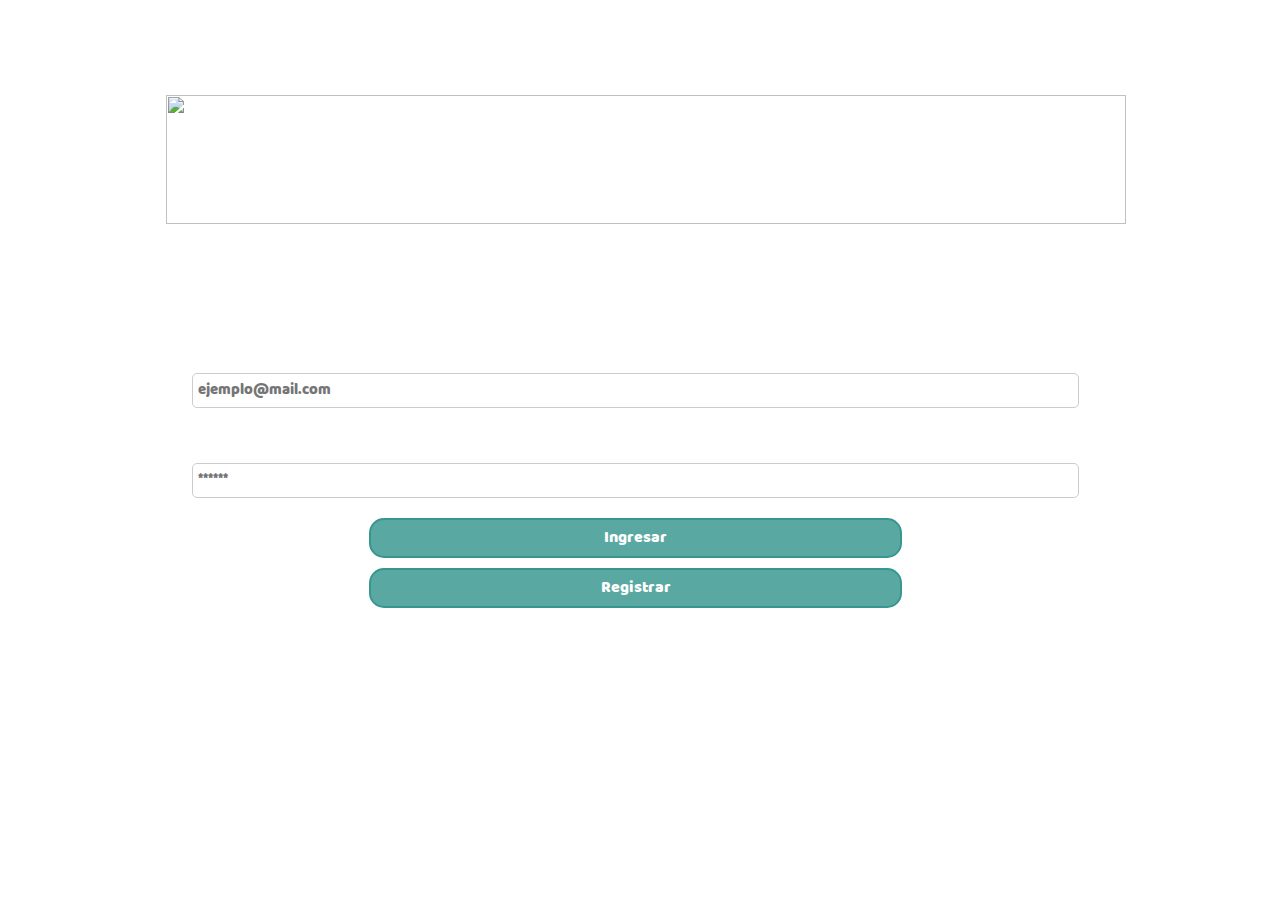
==== index.html @ a33f614e "prueba de inicio" ====
<html>
    <head>
        <meta charset="utf-8">
        <meta name="viewport" content="width=device-width">
        <link rel="stylesheet" type="text/css" href="css/estilo.css">
        <script src="js/funciones.js" ></script>
        <meta http-equiv="Content-Security-Policy: default-src 'self'; script-src 'self'; style-src 'self'; img-src data:; font-src 'self';">
    </head>
    <body>
      <div id="bg-negro" onclick="cerrar()"></div>
        <div id="modal"></div>
        <div class="pantalla-inicio">
            <div class="bg-logo">
                <div class="img-logo">
                    <img src="img/logo.png" id="ilogo">
                </div>
            </div>
             <div class="bg-formu">
               <form onsubmit="return false" class="riz" id="formulario">
                   <div class="div1"></div>
                   <div class="div1" style="color: white">Correo</div>
                   <div class="div1"><input type="text" name="" placeholder="ejemplo@mail.com" id="correo"></div>
                   <div class="div1"></div>

                   <div class="div1" style="color: white;">Contraseña</div>
                   <div class="div1"><input type="password" name="" placeholder="******" id="contra"></div>
                   <div class="div1"></div>
                   <div class="div1"><button onclick="entrar(this.form)" style="color: white;">Ingresar</button></div>
                   <div class="div1"><button onclick="registrar()" style="color: white;">Registrar</button></div>
               </form>

               <form onsubmit="return false" class="rde" id="formreg">
                   <div class="div1"></div>
                   <div class="div1">Solicita tu contraseña,<br>ingresando tu correo</div>
                   <div class="div1">Correo</div>
                   <div class="div1"><input type="text" name="" placeholder="ejemplo@mail.com" id="correo"></div>
                   <div class="div1"></div>
                   <div class="div1"><button onclick="conseguir(this.form)">Mandar</button></div>
               </form>
            </div>
            <div class="bg-dere">
               <div class="div1" style="float: left; align-content: center; text-align: center; font-size: .7em; margin-top: 7%;">Todos los derechos reservados.  <a href="http://www.mi-gas-web.com/index.php" target="_blank" style='text-decoration:none;color:green;'>  MI GAS</a></div>
              <!-- <div class="div1" style="float: left; align-content: center; text-align: center; font-size: .8em;"></div>-->
            </div>             
        </div>
    </body>
</html>
---- css/estilo.css ----
/*
    Colores
    Base        #049444 / 4,148,68
    Blancos     #52b281 / 103,188,140
    Negros      #000000 - #094725 / 9,71,37 
    azules      #1E729A / 30,114,154
    rojos       #DC2C33 / 220,44,51 - #D03006 / 208,48,6
    amarillos   #F49426 / 244,148,38
    
*/

@font-face {
    font-family: Baloo;
    src: url(../fuente/Baloo-Regular.ttf)
}

* {
    margin: 0px;
    padding: 0px;
    font-family: Baloo, cursive;
    color: black;
}


/*============DIV====================*/

.div1,
.div2,
.div3,
.div4,
.div5,
.div6,
.div7,
.div8,
.div9,
.div10,
.div11,
.div12,
.divfooter,
.div20,
.div60,
.div30,
.div32,
.div40,
.div26,
.div75,
.div05,
.div121 {
    float: left;
    margin-right: 1%;
    margin-bottom: 10px;
    box-sizing: border-box;
    display: flex;
    justify-content: center;
}

.div1 {
    width: 99%;
}

.div121 {
    width: 99%;
}

/*cambiar a 8.25%*/

.div2 {
    width: 48.5%;
}

.div3 {
    width: 32%;
}

.div4 {
    width: 24%;
}

.div5 {
    width: 19.8%;
}

.div6 {
    width: 16.5%;
}

.div7 {
    width: 14.14%;
}

.div8 {
    width: 12.37%;
}

.div9 {
    width: 11%;
}

.div10 {
    width: 9.9%;
}

.div11 {
    width: 9%;
}

.div12 {
    width: 8.25%;
}

.div30 {
    width: 28.5%;
}

.div32 {
    width: 32%;
}

.div20 {
    width: 20%;
}

.div26 {
    width: 25.4%;
}

.div40 {
    width: 38.5%;
}

.div60 {
    width: 58%;
}

.div70 {
    width: 68%;
}

.div75{
    width: 36.3%;
}

.div80 {
    width: 78%;
}

.div90 {
    width: 88%;
}

.div05{
    width: 5%;
}


/* .divfooter{ width: 18.8%; } */

h5 {
    color: black;
    font-size: .7em;
    margin: -2%;
}

h4 {
    color: black;
    font-size: 1.2em;
}

/*====================TAMAÑO DE LETRAS EN DIVS================*/
.div2>p {
    font-size: 1.3em;
}

#masgrande > p{
    font-size: 1.65em;
    margin-top: .1%;
}

.div3>p {
    font-size: 1.5em;
}

.div10>p {
    font-size: 1.5em;
}

.div40>p {
    font-size: 1.5em;
}

.div1>p {
    font-size: 1.3em;
}

.div80 > p{
    font-size: 2.5em;
    text-align: center;
    margin-top: 5%;
}


/*===============BUTTONS================*/

button {
    height: 40px;
    width: 60%;
    border: 2px solid rgba(48,146,139,.8);
    border-radius: 15px;
    font-size: 1em;
    color: white;
    outline: none;
    background-color: rgba(48,146,139,.8);
}


/*===============INPUTS=================*/

input[type="text"],
input[type="password"] {
    float: left;
    height: 35px;
    width: 100%;
    font-size: 15px;
    font-weight: 200;
    box-sizing: border-box;
    border-radius: 5px;
    border: 1px solid #ccc;
    background: rgba(255, 255, 255, 1);
    padding: 5px;
    outline: none;
    transition: .5s all;
    color: rgba(0, 0, 0, 1);
}

input[type="date"] {
    float: left;
    height: 32px;
    width: 100%;
    font-size: 13px;
    font-weight: 200;
    box-sizing: border-box;
    border-radius: 5px;
    border: 1px solid #ccc;
    background: rgba(255, 255, 255, 1);
    padding: 5px;
    outline: none;
    transition: .5s all;
    color: rgba(0, 0, 0, 1);
}

select {
    background: rgba(205, 205, 205, .1);
    float: left;
    height: 33px;
    width: 100%;
    font-size: 15px;
    font-weight: 200;
    box-sizing: border-box;
    border-radius: 5px;
    border: none;
    padding: 5px;
    outline: none;
    transition: .5s all;
    color: rgba(0, 0, 0, 1);
}

select,
option {
    color: black;
}

/*no mostrar objeto*/
.nv {
    left: 360px;
    visibility: hidden !important;
    transition: all .5s;
}

.ver {
   left: 0px;
   visibility: visible !important;
   transition: all .5s;
}

.no{
    display: none;
}
.vis{
    display: block;
}


/*mostrar*/

.riz {
    left: 0px;
    visibility: visible !important;
    transition: all 2s;
    display: block;
}


/*Movimiento del registro*/

.rde {
    left: 360px;
    visibility: hidden !important;
    transition: all 2S;
    display: none;
}


/*Movimiento del registro*/


/*=============FOOTER===================*/

.footer {
    background: rgba(123, 123, 123, .3);
    width: 100%;
    height: 10%;
    top: 92%;
    position: fixed;
    float: left;
    border-top: 1px solid rgba(4, 148, 68, .4);
}

.icon-foot {
    /* background-color: black; */
    width: 65%;
    height: 100%;
    position: relative;
    top: 33%;
}

.icon-foot>img {
    width: 50%;
    /*se cambio*/
    max-width: 65%;
    height: 40%;
    margin-top: 10%;
    margin-left: 20%;
    /* se agrego*/
}

.footeru {
    background: blue;
    width: 100%;
    height: 10%;
    position: fixed;
    top: 90%;
    float: left;
}

.foot {
    width: 100%;
    height: 100%;
    position: relative;
    float: left;
}


/*=============HEADER===================*/

.headeresta {
    width: 99.9%;
    height: 10%;
    position: fixed;
    float: left;
    background: transparent;
}

.header {
    width: 99.9%;
    height: 10%;
    position: absolute;
    float: left;
    border-bottom: 2px solid #ccc;
    background: #009046;
}

#logo {
    width: 45%;
    height: 65%;
    position: relative;
    margin-top: 4%;
    margin-left: 10%;
    float: left;
}

#sesion {
    width: 70%;
    /*se cambio*/
    max-width: 75%;
    height: 80%;
    margin-top: 30%;
}

#csesion {
    width: 70% !important;
    height: 70% !important;
    background: transparent;
    border: none;
    outline: none;
    border-radius: 50%;
    text-align: center;
    position: relative;
    left: calc(75% - 10px);
}

#atras {
    width: 70% !important;
    height: 70% !important;
    background: transparent;
    border: none;
    outline: none;
    border-radius: 50%;
    text-align: center;
    position: relative;
}

#back {
    width: 70%;
    /*se cambio*/
    max-width: 75%;
    height: 70%;
    margin-top: 40%;
}


/*============base=====================*/

.pantalla-bg {
    background-color: rgba(229, 222, 216, .7);
    /*background-image: url(../img/back1.png);*/
    background-size: 100% 100%;
    background-repeat: no-repeat;
    width: 100%;
    height: 100%;
    /*Le damos un position relative para que el contenido no se 
    desmaquete cuando salga el teclado*/
    position: relative;
    /*Permitimos el scroll vertical para cuando salga el teclado.*/
    overflow-y: scroll;
}


/* ========== modal =============*/

#bg-negro {
    width: 100%;
    height: 100%;
    float: left;
    position: fixed;
    background: rgba(0, 0, 0, .5);
    z-index: 999999999;
    transition: .1s all;
    opacity: 0;
    visibility: hidden;
}

#modal {
    float: left;
    position: fixed;
    background: #fff;
    z-index: 999999999999;
    border-radius: 2px;
    top: 50%;
    margin-top: -100px;
    box-shadow: 0px 5px 20px 2px rgba(0, 0, 0, .5);
    transition: .2s all;
    opacity: 0;
    visibility: hidden;
    -webkit-transform: scale(.9);
    width: 200px;
    left: 50%;
    overflow: hidden;
}

#modal>h1 {
    text-align: center;
    font-size: 20px;
    font-weight: 400;
    color: #34495e;
    margin-top: 20px;
    margin-bottom: 20px;
}

#modal>p {
    color: #6f7a8c;
    width: 80%;
    float: left;
    margin-left: 10%;
    margin-top: 20px;
    margin-bottom: 40px;
    text-align: center;
}

.chico {
    width: 300px !important;
    margin-left: -150px;
}

.verModal {
    visibility: visible !important;
    opacity: 1 !important;
    -webkit-transform: scale(1) !important;
}

.grande {
    width: 600px !important;
    margin-left: -300px;
}

/*============menu==============*/
#menu {
    float: left;
    position: fixed;
    background: rgba(0,144,70,.8);
    z-index: 999999999999;
    border-radius: 2px;
    top: 10%;
    /*margin-top: -262px;*/
    box-shadow: 0px 5px 20px 2px rgba(0, 0, 0, .5);
    transition: .2s all;
    opacity: 0;
    visibility: hidden;
    -webkit-transform: scale(.9);
    width: 200px;
    left: 52%;
    overflow: hidden;
}

/*#menu>h1 {
    text-align: center;
    font-size: 20px;
    font-weight: 400;
    color: #34495e;
    margin-top: 20px;
    margin-bottom: 20px;
}*/

#menu>p {
    color: black;
    width: 80%;
    float: left;
    margin-left: 10%;
    margin-top: 12px;
    margin-bottom: 2px;
    text-align: center;
}

.chico {
    width: 300px !important;
    margin-left: -150px;
}

.lateral {
    width: 185px !important;
    margin-left: 11px;
}

.verModal {
    visibility: visible !important;
    opacity: 1 !important;
    -webkit-transform: scale(1) !important;
}

.grande {
    width: 600px !important;
    margin-left: -300px;
}


/* ===========index.php=========*/

.pantalla-inicio {
    background-image: url('../img/fondo.jpg');
    /* background-image: url('http//:direccion'); */
    background-size: cover;
    background-repeat: no-repeat;
    background-position: center center;
    width: 100%;
    height: 100%;
    /*Le damos un position relative para que el contenido no se 
    desmaquete cuando salga el teclado*/
    position: relative;
    /*Permitimos el scroll vertical para cuando salga el teclado.*/
    overflow-y: scroll;
}

.bg-logo {
    width: 100%;
    height: 35%;
    position: absolute;
    float: left;
}

.img-logo {
    /* background-color: blue; */
    width: 75%;
    height: 55%;
    max-height: 41%;
    position: relative;
    top: 30%;
    left: 13%;
}

#ilogo {
    width: 100%;
    height: auto;
    max-height: 160%;
}

.bg-formu {
    width: 100%;
    height: 45%;
    position: absolute;
    float: left;
    top: 35%;
}

#formulario {
    width: 70%;
    height: 70%;
    position: absolute;
    margin-left: 15%;
    float: left;
    margin-top: 1%;
}

#formreg {
    width: 70%;
    height: 70%;
    position: absolute;
    margin-left: 15%;
    float: left;
    margin-top: 1%;
}
.bg-dere{
    /* background: black; */
    width: 100%;
    height: 10%;
    position: fixed;
    top: 90%;
    float: left;
}


/* ============semaforo.html=======*/

.banner2-bg {
    /* background-color: red; */
    width: 100%;
    height: 30%;
    position: absolute;
    /* top: .5%; */
    float: left;
    top: 10%;
}

.img-ban {
    width: 99%;
    height: 95%;
    position: relative;
    float: left;
    margin-left: .5%;
    margin-top: 2%;
    border-radius: 10px;

}

.estado {    
    width: 100%;
    height: 25%;
    top: 40%;
    position: absolute;
    float: left;    
}

.estado1{
    background-color: #009046;
    width: 100%;
    height: 50%;
    position: relative;
    float: left;
    border-bottom: 1px solid rgba(0, 144, 70, .6);
}
.estado2{
    width: 100%;
    height: 50%;
    position: relative;
    float: left;
}

#estado{
    height: 50px;
    font-size: 1.6em;
}
#cambio{
    height: 50px;
    font-size: 1.6em;
}

.boton-bg {
    /* background-color: yellow; */
    width: 100%;
    height: 30%;
    top: 70%;
    position: absolute;
    float: left;
}

.img-bg {
    width: 65%;
    height: 100%;
    margin-left: 18%;
    /* background-color: rgba(153,153,153,.3); */
    position: relative;
}

.img-bg>img {
    width: 67%;
    height: 85%;
    max-width: 70%;
    max-height: 90%;
    background: transparent;
    margin-left: 16%;
}


/*============corte.html=============*/

.liston {
    background: #009046;
    width: 100%;
    height: 7%;
    position: absolute;
    top: 10%;
}

.menu-bg {
    /*background: red;*/
    width: 100%;
    height: 70%;
    position: absolute;
    top: 17%;
}

.divestacion {
    /* background: blue; */
    width: 100%;
    height: 20%;
    margin-top: 2%;
    position: relative;
    float: left;
    border-bottom: 4px solid rgba(0,144,70,.6);
}

#proxsta{
    background: red;
}

#iconesta{
    width: 99%;
    height: 90%;
    position: relative;
    margin-top: 4%
}

.divrenglon {
    /*background: blue;*/
    width: 99%;
    height: 5%;
    margin-left: 1%;
    margin-top: 2%;
    position: relative;
    float: left;
}

.img-icon {
    width: 99%;
    height: 85%;
    margin-left: 0%;
    margin-top: 2%;
    position: relative;
    float: left;
    border-radius: 19px;
}

/*============estacion.html=============*/
.imagensta{
    width: 100%;
    height:50%;
    position:absolute;
    float: left;
}
.datosta{
    width: 100%;
    height: 43%;
    position: absolute;
    float: left;
    overflow-y: scroll;
    overflow-x: hidden;
    top: 57%;
}
.menusta{
    width: 100%;
    height: 7%;
    position: absolute;
    background: rgba(48,146,139,.3);
    float: left;
    box-sizing: border-box;
    display: flex;
    justify-content: center;
    top: 50%;
}

.imgm{
    width: 30%;
    height: 100%;
    position: relative;
    margin-top: 2%;
}
.imgms{
    width: 30%;
    height: 90%;
    position: relative;
    margin-top: 7%;
}

.datosfin{
    width: 100%;
    height: 100%;
    float: left;
    position: absolute;
    overflow-y: scroll;
    overflow-x: none;
}

#iconbuscar{
    width: 95%;
    height: 100%;
}

#btnfecha{
    border: 2px solid transparent;
    background: transparent;
    margin-top: -10%;
}

#bote {
    width: 32px;
    height: 32px;
    position: relative;
    float: left;
}

/*=============================inicio.html===================*/
.seccion-bg {
    /*background: red;*/
    width: 100%;
    height: 70%;
    position: absolute;
    top: 10%;
}

.divseccion {
    /* background: blue; */
    width: 100%;
    height: 25%;
    margin-top: 2%;
    position: relative;
    float: left;
    border-bottom: 4px solid rgba(0,144,70,.6);
}

#iconsecc{
    width: 90%;
    height: 80%;
    position: relative;
    margin-top: 4%
}
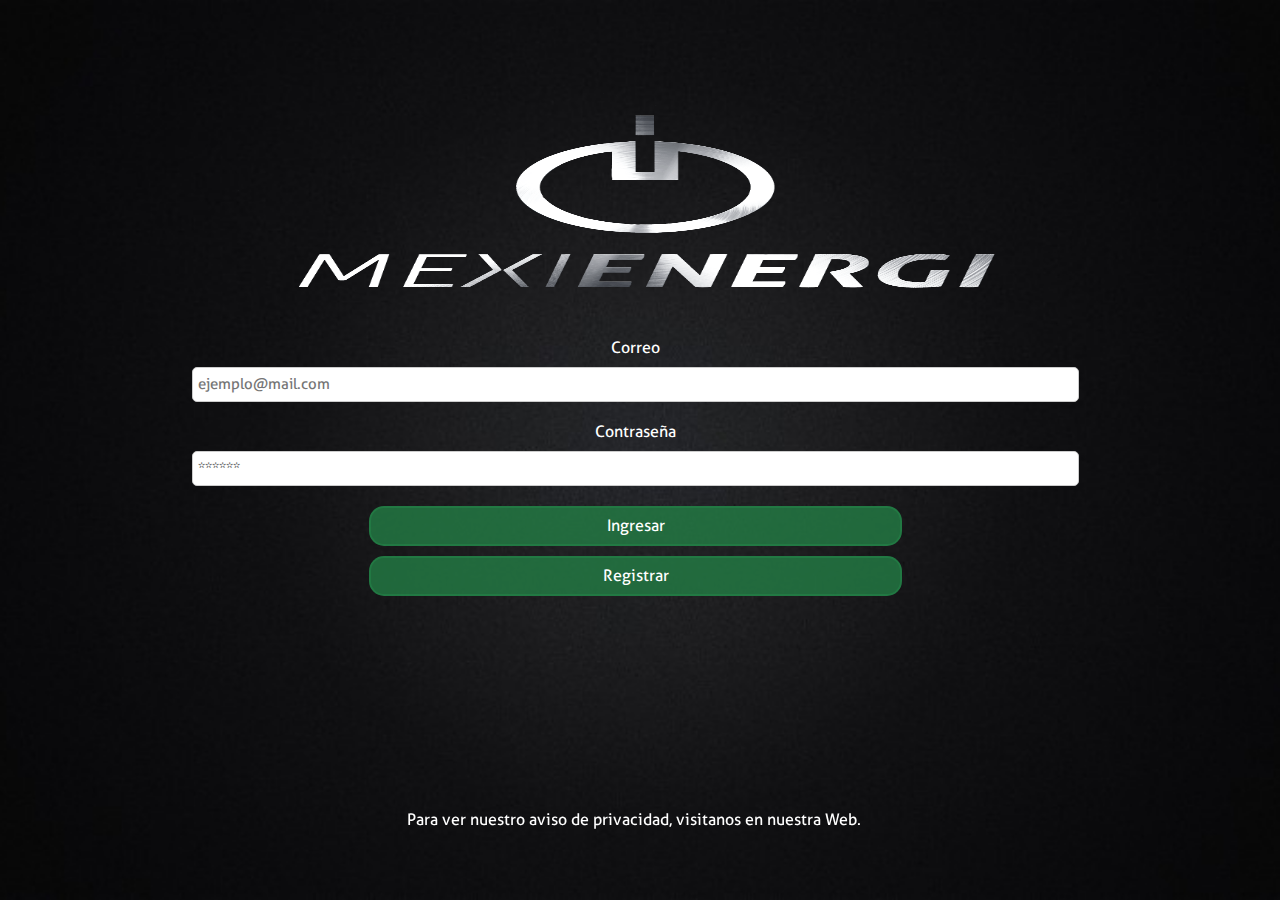
==== commit 74eea128: "nueva version completa" ====
--- a/index.html
+++ b/index.html
@@ -39,8 +39,7 @@
                </form>
             </div>
             <div class="bg-dere">
-               <div class="div1" style="float: left; align-content: center; text-align: center; font-size: .7em; margin-top: 7%;">Todos los derechos reservados.  <a href="http://www.mi-gas-web.com/index.php" target="_blank" style='text-decoration:none;color:green;'>  MI GAS</a></div>
-              <!-- <div class="div1" style="float: left; align-content: center; text-align: center; font-size: .8em;"></div>-->
+               <div class="div1" style="text-align: center; align-items: center; color: white;">Para ver nuestro aviso de privacidad, visitanos en nuestra Web.</div>
             </div>             
         </div>
     </body>
--- a/css/estilo.css
+++ b/css/estilo.css
@@ -1,23 +1,24 @@
 /*
     Colores
-    Base        #049444 / 4,148,68
-    Blancos     #52b281 / 103,188,140
-    Negros      #000000 - #094725 / 9,71,37 
-    azules      #1E729A / 30,114,154
-    rojos       #DC2C33 / 220,44,51 - #D03006 / 208,48,6
-    amarillos   #F49426 / 244,148,38
+    Base        #0D632D #FC3C04 / 4,148,68
+    Blancos     #FBFBFB #97AFB4/ 103,188,140
+    Negros      #000000 / 9,71,37 
+    azules      #2E7BA5 #6BC9C3 / 30,114,154
+    rojos       #AF0800 / 220,44,51 - #FFA63C / 208,48,6
+    amarillos   #FE8709 / 244,148,38
+    verdes      #237D45 /
     
 */
 
 @font-face {
-    font-family: Baloo;
-    src: url(../fuente/Baloo-Regular.ttf)
+    font-family: Aller;
+    src: url(../fuente/aller.regular.ttf)
 }
 
 * {
     margin: 0px;
     padding: 0px;
-    font-family: Baloo, cursive;
+    font-family: Aller, cursive;
     color: black;
 }
 
@@ -204,12 +205,12 @@
 button {
     height: 40px;
     width: 60%;
-    border: 2px solid rgba(48,146,139,.8);
+    border: 2px solid rgba(35,125,69,.8);
     border-radius: 15px;
     font-size: 1em;
     color: white;
     outline: none;
-    background-color: rgba(48,146,139,.8);
+    background-color: rgba(35,125,69,.8);
 }
 
 
@@ -364,7 +365,7 @@
 
 .headeresta {
     width: 99.9%;
-    height: 10%;
+    height: 12%;
     position: fixed;
     float: left;
     background: transparent;
@@ -372,16 +373,16 @@
 
 .header {
     width: 99.9%;
-    height: 10%;
+    height: 12%;
     position: absolute;
     float: left;
     border-bottom: 2px solid #ccc;
-    background: #009046;
+    background: #237D45;
 }
 
 #logo {
-    width: 45%;
-    height: 65%;
+    width: 40%;
+    height: 75%;
     position: relative;
     margin-top: 4%;
     margin-left: 10%;
@@ -575,11 +576,13 @@
 /* ===========index.php=========*/
 
 .pantalla-inicio {
-    background-image: url('../img/fondo.jpg');
     /* background-image: url('http//:direccion'); */
+
+    background-image: url('../img/fondo1.jpg');    
     background-size: cover;
     background-repeat: no-repeat;
     background-position: center center;
+    /* background: black; */
     width: 100%;
     height: 100%;
     /*Le damos un position relative para que el contenido no se 
@@ -591,7 +594,7 @@
 
 .bg-logo {
     width: 100%;
-    height: 35%;
+    height: 40%;
     position: absolute;
     float: left;
 }
@@ -602,7 +605,7 @@
     height: 55%;
     max-height: 41%;
     position: relative;
-    top: 30%;
+    top: 25%;
     left: 13%;
 }
 
@@ -656,7 +659,7 @@
     position: absolute;
     /* top: .5%; */
     float: left;
-    top: 10%;
+    top: 12%;
 }
 
 .img-ban {
@@ -673,22 +676,22 @@
 .estado {    
     width: 100%;
     height: 25%;
-    top: 40%;
+    top: 42%;
     position: absolute;
     float: left;    
 }
 
 .estado1{
-    background-color: #009046;
-    width: 100%;
-    height: 50%;
+    background-color: rgba(35,125,69,.8);
+    width: 100%;
+    height: 55%;
     position: relative;
     float: left;
     border-bottom: 1px solid rgba(0, 144, 70, .6);
 }
 .estado2{
     width: 100%;
-    height: 50%;
+    height: 45%;
     position: relative;
     float: left;
 }
@@ -705,8 +708,8 @@
 .boton-bg {
     /* background-color: yellow; */
     width: 100%;
-    height: 30%;
-    top: 70%;
+    height: 28%;
+    top: 72%;
     position: absolute;
     float: left;
 }
@@ -732,19 +735,19 @@
 /*============corte.html=============*/
 
 .liston {
-    background: #009046;
+    background:rgba(151,175,180,.6);
     width: 100%;
     height: 7%;
     position: absolute;
-    top: 10%;
+    top: 12%;
 }
 
 .menu-bg {
     /*background: red;*/
     width: 100%;
-    height: 70%;
-    position: absolute;
-    top: 17%;
+    height: 68%;
+    position: absolute;
+    top: 19%;
 }
 
 .divestacion {
@@ -754,7 +757,7 @@
     margin-top: 2%;
     position: relative;
     float: left;
-    border-bottom: 4px solid rgba(0,144,70,.6);
+    border-bottom: 4px solid rgba(0,0,0,.6);
 }
 
 #proxsta{
@@ -862,7 +865,7 @@
     width: 100%;
     height: 70%;
     position: absolute;
-    top: 10%;
+    top: 12%;
 }
 
 .divseccion {
@@ -872,7 +875,7 @@
     margin-top: 2%;
     position: relative;
     float: left;
-    border-bottom: 4px solid rgba(0,144,70,.6);
+    border-bottom: 4px solid rgba(0,0,0,.6);
 }
 
 #iconsecc{
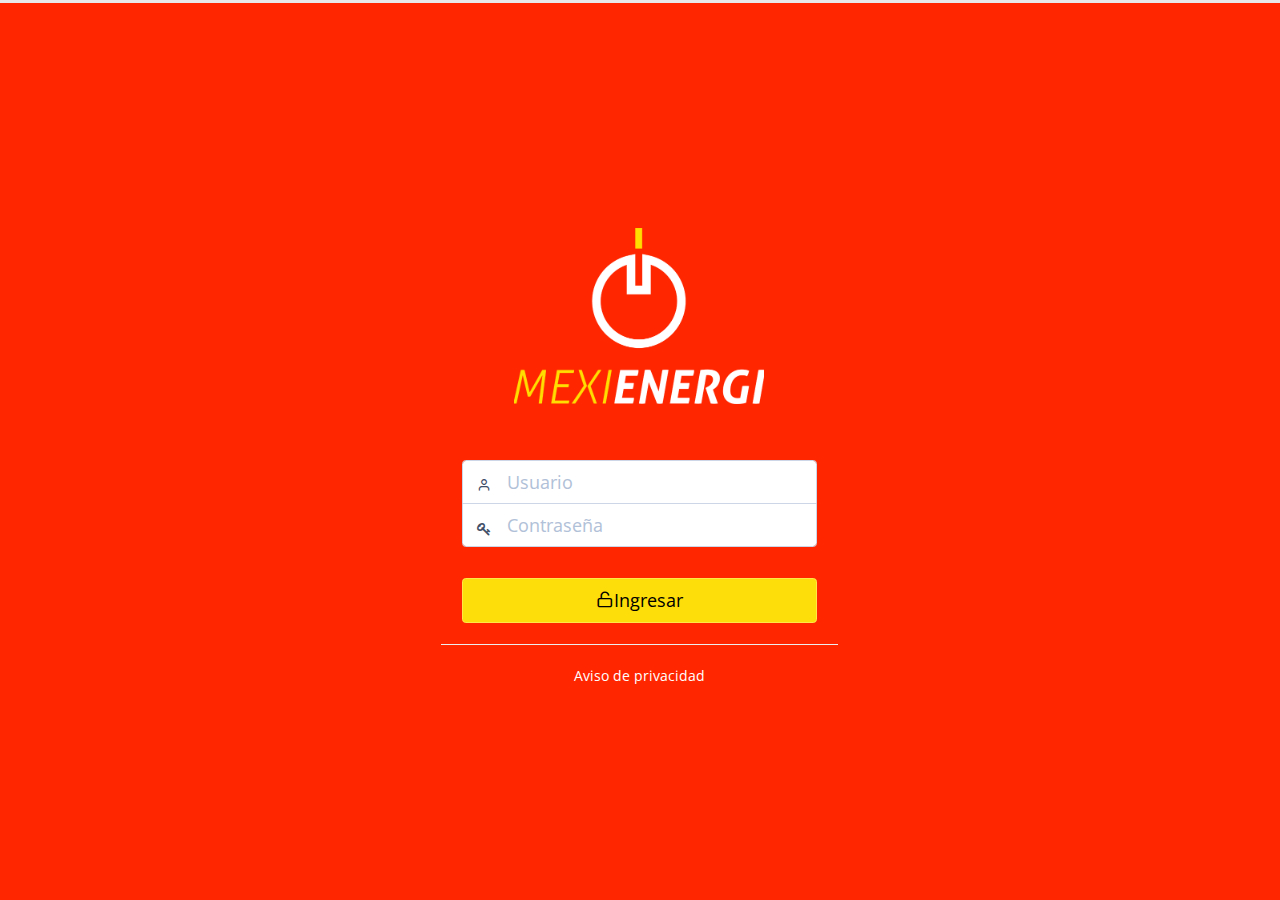
==== commit 72b16fda: "front 3" ====
--- a/index.html
+++ b/index.html
@@ -1,46 +1,104 @@
-<html>
-    <head>
-        <meta charset="utf-8">
-        <meta name="viewport" content="width=device-width">
-        <link rel="stylesheet" type="text/css" href="css/estilo.css">
-        <script src="js/funciones.js" ></script>
-        <meta http-equiv="Content-Security-Policy: default-src 'self'; script-src 'self'; style-src 'self'; img-src data:; font-src 'self';">
-    </head>
-    <body>
-      <div id="bg-negro" onclick="cerrar()"></div>
-        <div id="modal"></div>
-        <div class="pantalla-inicio">
-            <div class="bg-logo">
-                <div class="img-logo">
-                    <img src="img/logo.png" id="ilogo">
+<!DOCTYPE html>
+<html lang="en" data-textdirection="ltr" class="loading">
+<head>
+    
+    <meta http-equiv="X-UA-Compatible" content="IE=edge">
+    <meta name="viewport" content="width=device-width, initial-scale=1.0, user-scalable=0, minimal-ui">
+    <meta name="description" content="Description">
+
+    <script src="js/funciones.js" ></script><!-- ANEXADO POR JOSUE -->
+
+    <title>Inicio Sesión</title>
+    <link rel="apple-touch-icon" href="app-assets/images/ico/apple-icon-120.png">
+    <link href="https://fonts.googleapis.com/css?family=Montserrat:300,300i,400,400i,500,500i%7COpen+Sans:300,300i,400,400i,600,600i,700,700i" rel="stylesheet">
+    <!-- BEGIN VENDOR CSS-->
+    <link rel="stylesheet" type="text/css" href="app-assets/css/bootstrap.css">
+    <link rel="stylesheet" type="text/css" href="app-assets/fonts/feather/style.min.css">
+    <link rel="stylesheet" type="text/css" href="app-assets/fonts/font-awesome/css/font-awesome.min.css">
+    <link rel="stylesheet" type="text/css" href="app-assets/fonts/flag-icon-css/css/flag-icon.min.css">
+    <link rel="stylesheet" type="text/css" href="app-assets/vendors/css/extensions/pace.css">
+    <link rel="stylesheet" type="text/css" href="app-assets/vendors/css/forms/icheck/icheck.css">
+    <link rel="stylesheet" type="text/css" href="app-assets/vendors/css/forms/icheck/custom.css">
+    <!-- END VENDOR CSS-->
+    <!-- BEGIN STACK CSS-->
+    <link rel="stylesheet" type="text/css" href="app-assets/css/bootstrap-extended.css">
+    <link rel="stylesheet" type="text/css" href="app-assets/css/app.css">
+    <link rel="stylesheet" type="text/css" href="app-assets/css/colors.css">
+    <!-- END STACK CSS-->
+    <!-- BEGIN Page Level CSS-->
+    <link rel="stylesheet" type="text/css" href="app-assets/css/core/menu/menu-types/vertical-menu.css">
+    <link rel="stylesheet" type="text/css" href="app-assets/css/core/menu/menu-types/vertical-overlay-menu.css">
+    <link rel="stylesheet" type="text/css" href="app-assets/css/pages/login-register.css">
+    <!-- END Page Level CSS-->
+    <!-- BEGIN Custom CSS-->
+    <link rel="stylesheet" type="text/css" href="assets/css/style.css">
+    <!-- END Custom CSS-->
+    <style type="text/css">
+        body {
+            background-color: #ff2600 !important;
+        }
+    </style>
+</head>
+<body bgcolor="#000" data-open="click" data-menu="vertical-menu" data-col="1-column" class="vertical-layout vertical-menu 1-column menu-expanded blank-page blank-page">
+    <!-- ////////////////////////////////////////////////////////////////////////////-->
+    <div class="app-content content container-fluid" style="background-color: #ff2600 !important; ">
+      <div class="content-wrapper">
+        <div class="content-header row"></div>
+        <div class="content-body">
+            <section class="flexbox-container">
+            <div class="col-md-4 offset-md-4 col-xs-10 offset-xs-1" style="background-color: #ff2600 !important; ">
+                <div class="card border-grey border-lighten-3 m-0">
+                    <div class="card-header no-border"  style="background-color: #ff2600 !important; ">
+                        <div class="card-title text-xs-center">
+                            <div class="p-1"><img src="app-assets/images/App-Gas.png" style="width: 250px" alt="branding logo"></div>
+                        </div>
+                    </div>
+                    <div class="card-body collapse in"  style="background-color: #ff2600 !important; ">
+                        <div class="card-block">
+                            <form class="form-horizontal form-simple" id="formulario" action="index.html" novalidate>
+                                <fieldset class="form-group position-relative has-icon-left mb-0">
+                                    <input type="text" class="form-control form-control-lg input-lg" id="username" placeholder="Usuario" required>
+                                    <div class="form-control-position">
+                                        <i class="ft-user"></i>
+                                    </div>
+                                </fieldset>
+                                <fieldset class="form-group position-relative has-icon-left">
+                                    <input type="password" class="form-control form-control-lg input-lg" id="userpassword" placeholder="Contraseña" required>
+                                    <div class="form-control-position">
+                                        <i class="fa fa-key"></i>
+                                    </div>
+                                </fieldset>
+                                <a  onclick="entrar(this.form)" class="btn btn-primary btn-lg btn-block" style="background-color: #fddd0a !important; border-color: #ffe748 !important; color: #000"><i class="ft-unlock"></i>Ingresar</a>
+                                <!-- <button type="submit" class="btn btn-primary btn-lg btn-block" style="background-color: #fddd0a !important; border-color: #ffe748 !important; color: #000"><i class="ft-unlock"></i>Ingresar</button> -->
+                            </form>
+                        </div>
+                    </div>
+                    <div class="card-footer"  style="background-color: #ff2600 !important; ">
+                        <div class="">
+                            <p class="text-xs-center m-0"><a href="recover-password.html" style="color: #FFF" class="card-link">Aviso de privacidad</a></p>
+                        </div>
+                    </div>
                 </div>
             </div>
-             <div class="bg-formu">
-               <form onsubmit="return false" class="riz" id="formulario">
-                   <div class="div1"></div>
-                   <div class="div1" style="color: white">Correo</div>
-                   <div class="div1"><input type="text" name="" placeholder="ejemplo@mail.com" id="correo"></div>
-                   <div class="div1"></div>
+        </section>
+    </div>
+</div>
+</div>
+<!-- ////////////////////////////////////////////////////////////////////////////-->
 
-                   <div class="div1" style="color: white;">Contraseña</div>
-                   <div class="div1"><input type="password" name="" placeholder="******" id="contra"></div>
-                   <div class="div1"></div>
-                   <div class="div1"><button onclick="entrar(this.form)" style="color: white;">Ingresar</button></div>
-                   <div class="div1"><button onclick="registrar()" style="color: white;">Registrar</button></div>
-               </form>
-
-               <form onsubmit="return false" class="rde" id="formreg">
-                   <div class="div1"></div>
-                   <div class="div1">Solicita tu contraseña,<br>ingresando tu correo</div>
-                   <div class="div1">Correo</div>
-                   <div class="div1"><input type="text" name="" placeholder="ejemplo@mail.com" id="correo"></div>
-                   <div class="div1"></div>
-                   <div class="div1"><button onclick="conseguir(this.form)">Mandar</button></div>
-               </form>
-            </div>
-            <div class="bg-dere">
-               <div class="div1" style="text-align: center; align-items: center; color: white;">Para ver nuestro aviso de privacidad, visitanos en nuestra Web.</div>
-            </div>             
-        </div>
-    </body>
-</html>
+<!-- BEGIN VENDOR JS-->
+<script src="app-assets/vendors/js/vendors.min.js" type="text/javascript"></script>
+<!-- BEGIN VENDOR JS-->
+<!-- BEGIN PAGE VENDOR JS-->
+<script src="app-assets/vendors/js/forms/icheck/icheck.min.js" type="text/javascript"></script>
+<script src="app-assets/vendors/js/forms/validation/jqBootstrapValidation.js" type="text/javascript"></script>
+<!-- END PAGE VENDOR JS-->
+<!-- BEGIN STACK JS-->
+<script src="app-assets/js/core/app-menu.js" type="text/javascript"></script>
+<script src="app-assets/js/core/app.js" type="text/javascript"></script>
+<!-- END STACK JS-->
+<!-- BEGIN PAGE LEVEL JS-->
+<script src="app-assets/js/scripts/forms/form-login-register.js" type="text/javascript"></script>
+<!-- END PAGE LEVEL JS-->
+</body>
+</html>--- a/app-assets/fonts/feather/style.min.css
+++ b/app-assets/fonts/feather/style.min.css
@@ -0,0 +1 @@
+@font-face{font-family:feather;src:url(fonts/feather.eot?9xfrq8);src:url(fonts/feather.eot?9xfrq8#iefix) format('embedded-opentype'),url(fonts/feather.ttf?9xfrq8) format('truetype'),url(fonts/feather.woff?9xfrq8) format('woff'),url(fonts/feather.svg?9xfrq8#feather) format('svg');font-weight:400;font-style:normal}[class*=" ft-"],[class^=ft-]{font-family:feather!important;speak:none;font-style:normal;font-weight:400;font-variant:normal;text-transform:none;line-height:1;-webkit-font-smoothing:antialiased;-moz-osx-font-smoothing:grayscale}.ft-bold:before{content:"\e9ea"}.ft-crop:before{content:"\e9eb"}.ft-help-circle:before{content:"\e9ec"}.ft-italic:before{content:"\e9ed"}.ft-shopping-cart:before{content:"\e9ee"}.ft-underline:before{content:"\e9ef"}.ft-activity:before{content:"\e900"}.ft-airplay:before{content:"\e901"}.ft-alert-circle:before{content:"\e902"}.ft-alert-octagon:before{content:"\e903"}.ft-alert-triangle:before{content:"\e904"}.ft-align-center:before{content:"\e905"}.ft-align-justify:before{content:"\e906"}.ft-align-left:before{content:"\e907"}.ft-align-right:before{content:"\e908"}.ft-anchor:before{content:"\e909"}.ft-aperture:before{content:"\e90a"}.ft-arrow-down-left:before{content:"\e90b"}.ft-arrow-down-right:before{content:"\e90c"}.ft-arrow-down:before{content:"\e90d"}.ft-arrow-left:before{content:"\e90e"}.ft-arrow-right:before{content:"\e90f"}.ft-arrow-up-left:before{content:"\e910"}.ft-arrow-up-right:before{content:"\e911"}.ft-arrow-up:before{content:"\e912"}.ft-at-sign:before{content:"\e913"}.ft-award:before{content:"\e914"}.ft-bar-chart-2:before{content:"\e915"}.ft-bar-chart:before{content:"\e916"}.ft-battery-charging:before{content:"\e917"}.ft-battery:before{content:"\e918"}.ft-bell-off:before{content:"\e919"}.ft-bell:before{content:"\e91a"}.ft-bluetooth:before{content:"\e91b"}.ft-book:before{content:"\e91c"}.ft-bookmark:before{content:"\e91d"}.ft-box:before{content:"\e91e"}.ft-briefcase:before{content:"\e91f"}.ft-calendar:before{content:"\e920"}.ft-camera-off:before{content:"\e921"}.ft-camera:before{content:"\e922"}.ft-cast:before{content:"\e923"}.ft-check-circle:before{content:"\e924"}.ft-check-square:before{content:"\e925"}.ft-check:before{content:"\e926"}.ft-chevron-down:before{content:"\e927"}.ft-chevron-left:before{content:"\e928"}.ft-chevron-right:before{content:"\e929"}.ft-chevron-up:before{content:"\e92a"}.ft-chevrons-down:before{content:"\e92b"}.ft-chevrons-left:before{content:"\e92c"}.ft-chevrons-right:before{content:"\e92d"}.ft-chevrons-up:before{content:"\e92e"}.ft-chrome:before{content:"\e92f"}.ft-circle:before{content:"\e930"}.ft-clipboard:before{content:"\e931"}.ft-clock:before{content:"\e932"}.ft-cloud-drizzle:before{content:"\e933"}.ft-cloud-lightning:before{content:"\e934"}.ft-cloud-off:before{content:"\e935"}.ft-cloud-rain:before{content:"\e936"}.ft-cloud-snow:before{content:"\e937"}.ft-cloud:before{content:"\e938"}.ft-codepen:before{content:"\e939"}.ft-command:before{content:"\e93a"}.ft-compass:before{content:"\e93b"}.ft-copy:before{content:"\e93c"}.ft-corner-down-left:before{content:"\e93d"}.ft-corner-down-right:before{content:"\e93e"}.ft-corner-left-down:before{content:"\e93f"}.ft-corner-left-up:before{content:"\e940"}.ft-corner-right-down:before{content:"\e941"}.ft-corner-right-up:before{content:"\e942"}.ft-corner-up-left:before{content:"\e943"}.ft-corner-up-right:before{content:"\e944"}.ft-cpu:before{content:"\e945"}.ft-credit-card:before{content:"\e946"}.ft-crosshair:before{content:"\e947"}.ft-delete:before{content:"\e948"}.ft-disc:before{content:"\e949"}.ft-download-cloud:before{content:"\e94a"}.ft-download:before{content:"\e94b"}.ft-droplet:before{content:"\e94c"}.ft-edit-2:before{content:"\e94d"}.ft-edit-3:before{content:"\e94e"}.ft-edit:before{content:"\e94f"}.ft-external-link:before{content:"\e950"}.ft-eye-off:before{content:"\e951"}.ft-eye:before{content:"\e952"}.ft-facebook:before{content:"\e953"}.ft-fast-forward:before{content:"\e954"}.ft-feather:before{content:"\e955"}.ft-file-minus:before{content:"\e956"}.ft-file-plus:before{content:"\e957"}.ft-file-text:before{content:"\e958"}.ft-file:before{content:"\e959"}.ft-film:before{content:"\e95a"}.ft-filter:before{content:"\e95b"}.ft-flag:before{content:"\e95c"}.ft-folder:before{content:"\e95d"}.ft-github:before{content:"\e95e"}.ft-gitlab:before{content:"\e95f"}.ft-globe:before{content:"\e960"}.ft-grid:before{content:"\e961"}.ft-hash:before{content:"\e962"}.ft-headphones:before{content:"\e963"}.ft-heart:before{content:"\e964"}.ft-home:before{content:"\e965"}.ft-image:before{content:"\e966"}.ft-inbox:before{content:"\e967"}.ft-info:before{content:"\e968"}.ft-instagram:before{content:"\e969"}.ft-layers:before{content:"\e96a"}.ft-layout:before{content:"\e96b"}.ft-life-buoy:before{content:"\e96c"}.ft-link-2:before{content:"\e96d"}.ft-link:before{content:"\e96e"}.ft-list:before{content:"\e96f"}.ft-loader:before{content:"\e970"}.ft-lock:before{content:"\e971"}.ft-log-in:before{content:"\e972"}.ft-log-out:before{content:"\e973"}.ft-mail:before{content:"\e974"}.ft-map-pin:before{content:"\e975"}.ft-map:before{content:"\e976"}.ft-maximize-2:before{content:"\e977"}.ft-maximize:before{content:"\e978"}.ft-menu:before{content:"\e979"}.ft-message-circle:before{content:"\e97a"}.ft-message-square:before{content:"\e97b"}.ft-mic-off:before{content:"\e97c"}.ft-mic:before{content:"\e97d"}.ft-minimize-2:before{content:"\e97e"}.ft-minimize:before{content:"\e97f"}.ft-minus-circle:before{content:"\e980"}.ft-minus-square:before{content:"\e981"}.ft-minus:before{content:"\e982"}.ft-monitor:before{content:"\e983"}.ft-moon:before{content:"\e984"}.ft-more-horizontal:before{content:"\e985"}.ft-more-vertical:before{content:"\e986"}.ft-move:before{content:"\e987"}.ft-music:before{content:"\e988"}.ft-navigation-2:before{content:"\e989"}.ft-navigation:before{content:"\e98a"}.ft-octagon:before{content:"\e98b"}.ft-package:before{content:"\e98c"}.ft-paperclip:before{content:"\e98d"}.ft-pause-circle:before{content:"\e98e"}.ft-pause:before{content:"\e98f"}.ft-percent:before{content:"\e990"}.ft-phone-call:before{content:"\e991"}.ft-phone-forwarded:before{content:"\e992"}.ft-phone-incoming:before{content:"\e993"}.ft-phone-missed:before{content:"\e994"}.ft-phone-off:before{content:"\e995"}.ft-phone-outgoing:before{content:"\e996"}.ft-phone:before{content:"\e997"}.ft-pie-chart:before{content:"\e998"}.ft-play-circle:before{content:"\e999"}.ft-play:before{content:"\e99a"}.ft-plus-circle:before{content:"\e99b"}.ft-plus-square:before{content:"\e99c"}.ft-plus:before{content:"\e99d"}.ft-pocket:before{content:"\e99e"}.ft-power:before{content:"\e99f"}.ft-printer:before{content:"\e9a0"}.ft-radio:before{content:"\e9a1"}.ft-refresh-ccw:before{content:"\e9a2"}.ft-refresh-cw:before{content:"\e9a3"}.ft-repeat:before{content:"\e9a4"}.ft-rewind:before{content:"\e9a5"}.ft-rotate-ccw:before{content:"\e9a6"}.ft-rotate-cw:before{content:"\e9a7"}.ft-save:before{content:"\e9a8"}.ft-scissors:before{content:"\e9a9"}.ft-search:before{content:"\e9aa"}.ft-server:before{content:"\e9ab"}.ft-settings:before{content:"\e9ac"}.ft-share-2:before{content:"\e9ad"}.ft-share:before{content:"\e9ae"}.ft-shield:before{content:"\e9af"}.ft-shuffle:before{content:"\e9b0"}.ft-sidebar:before{content:"\e9b1"}.ft-skip-back:before{content:"\e9b2"}.ft-skip-forward:before{content:"\e9b3"}.ft-slack:before{content:"\e9b4"}.ft-slash:before{content:"\e9b5"}.ft-sliders:before{content:"\e9b6"}.ft-smartphone:before{content:"\e9b7"}.ft-speaker:before{content:"\e9b8"}.ft-square:before{content:"\e9b9"}.ft-star:before{content:"\e9ba"}.ft-stop-circle:before{content:"\e9bb"}.ft-sun:before{content:"\e9bc"}.ft-sunrise:before{content:"\e9bd"}.ft-sunset:before{content:"\e9be"}.ft-tablet:before{content:"\e9bf"}.ft-tag:before{content:"\e9c0"}.ft-target:before{content:"\e9c1"}.ft-thermometer:before{content:"\e9c2"}.ft-thumbs-down:before{content:"\e9c3"}.ft-thumbs-up:before{content:"\e9c4"}.ft-toggle-left:before{content:"\e9c5"}.ft-toggle-right:before{content:"\e9c6"}.ft-trash-2:before{content:"\e9c7"}.ft-trash:before{content:"\e9c8"}.ft-trending-down:before{content:"\e9c9"}.ft-trending-up:before{content:"\e9ca"}.ft-triangle:before{content:"\e9cb"}.ft-tv:before{content:"\e9cc"}.ft-twitter:before{content:"\e9cd"}.ft-type:before{content:"\e9ce"}.ft-umbrella:before{content:"\e9cf"}.ft-unlock:before{content:"\e9d0"}.ft-upload-cloud:before{content:"\e9d1"}.ft-upload:before{content:"\e9d2"}.ft-user-check:before{content:"\e9d3"}.ft-user-minus:before{content:"\e9d4"}.ft-user-plus:before{content:"\e9d5"}.ft-user-x:before{content:"\e9d6"}.ft-user:before{content:"\e9d7"}.ft-users:before{content:"\e9d8"}.ft-video-off:before{content:"\e9d9"}.ft-video:before{content:"\e9da"}.ft-voicemail:before{content:"\e9db"}.ft-volume-1:before{content:"\e9dc"}.ft-volume-2:before{content:"\e9dd"}.ft-volume-x:before{content:"\e9de"}.ft-volume:before{content:"\e9df"}.ft-watch:before{content:"\e9e0"}.ft-wifi-off:before{content:"\e9e1"}.ft-wifi:before{content:"\e9e2"}.ft-wind:before{content:"\e9e3"}.ft-x-circle:before{content:"\e9e4"}.ft-x-square:before{content:"\e9e5"}.ft-x:before{content:"\e9e6"}.ft-zap:before{content:"\e9e7"}.ft-zoom-in:before{content:"\e9e8"}.ft-zoom-out:before{content:"\e9e9"}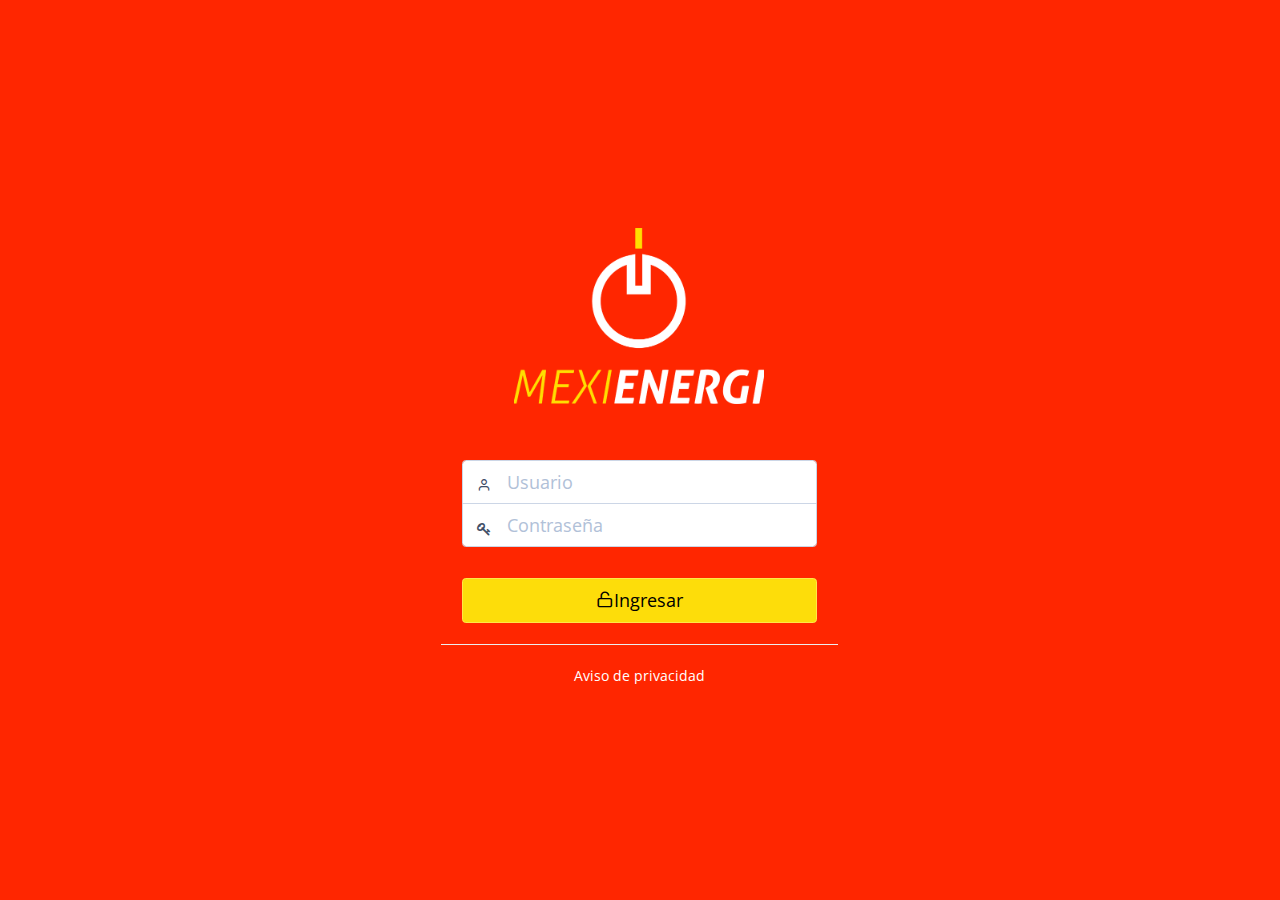
==== commit 3affda18: "index final" ====
--- a/index.html
+++ b/index.html
@@ -1,7 +1,7 @@
 <!DOCTYPE html>
 <html lang="en" data-textdirection="ltr" class="loading">
 <head>
-    
+    <meta http-equiv="Content-Type" content="text/html; charset=utf-8" />
     <meta http-equiv="X-UA-Compatible" content="IE=edge">
     <meta name="viewport" content="width=device-width, initial-scale=1.0, user-scalable=0, minimal-ui">
     <meta name="description" content="Description">
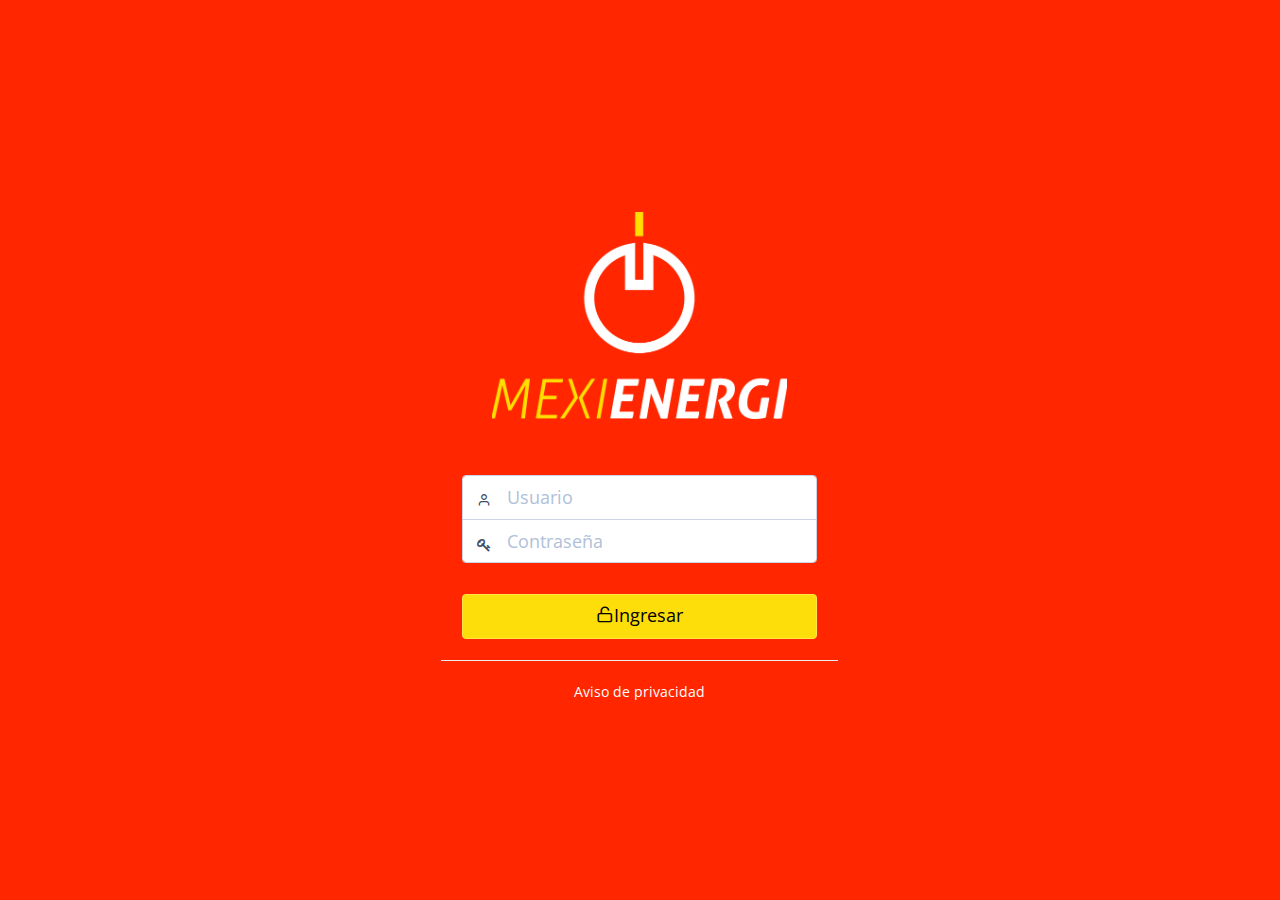
==== commit 4478befa: "listo!" ====
--- a/index.html
+++ b/index.html
@@ -50,7 +50,7 @@
                 <div class="card border-grey border-lighten-3 m-0">
                     <div class="card-header no-border"  style="background-color: #ff2600 !important; ">
                         <div class="card-title text-xs-center">
-                            <div class="p-1"><img src="app-assets/images/App-Gas.png" style="width: 250px" alt="branding logo"></div>
+                            <div class="p-1"><img src="app-assets/images/App-Gas.png" style="width: 90%" alt="branding logo"></div>
                         </div>
                     </div>
                     <div class="card-body collapse in"  style="background-color: #ff2600 !important; ">
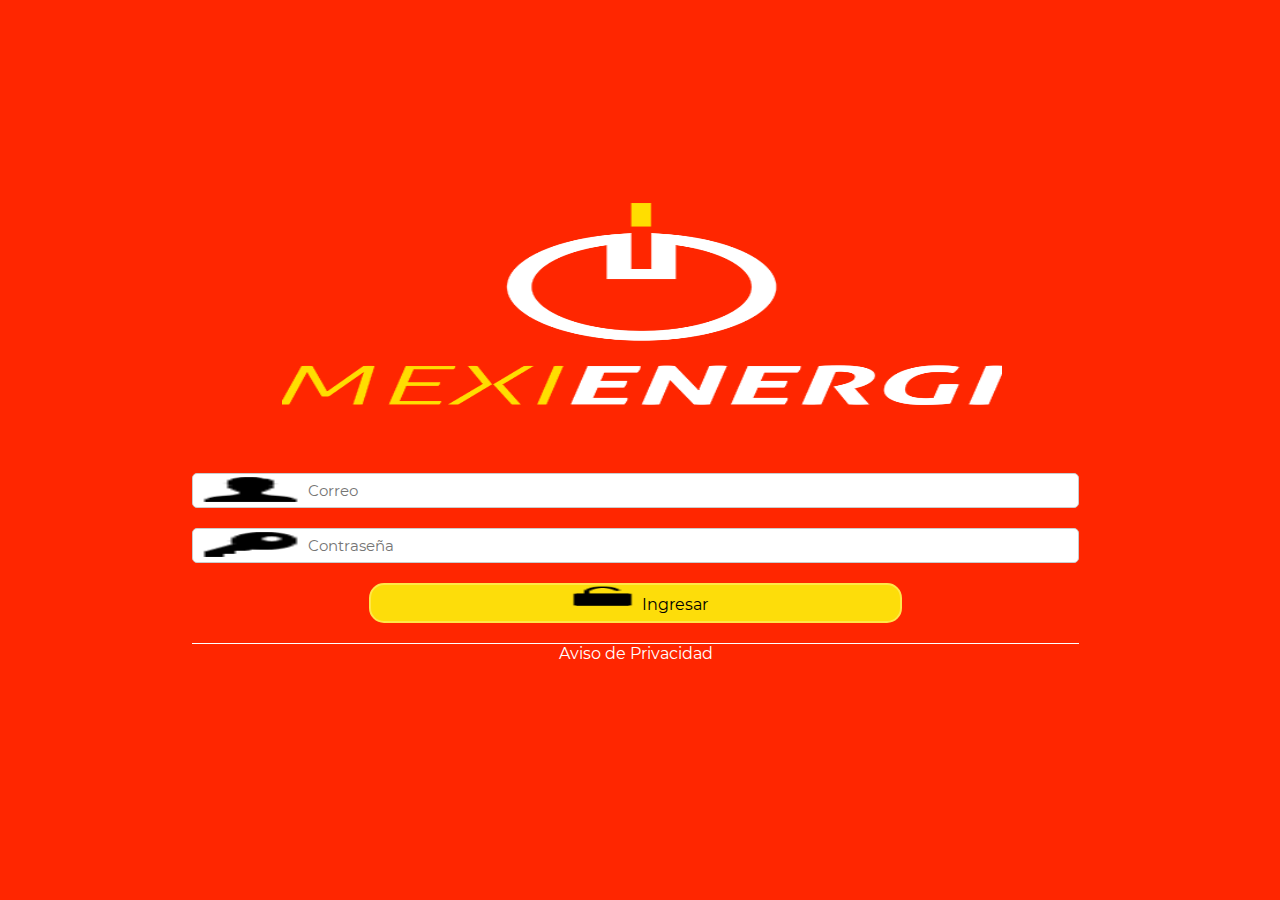
==== commit cfd01f07: "cambio de imagen" ====
--- a/index.html
+++ b/index.html
@@ -1,104 +1,47 @@
-<!DOCTYPE html>
-<html lang="en" data-textdirection="ltr" class="loading">
-<head>
-    <meta http-equiv="Content-Type" content="text/html; charset=utf-8" />
-    <meta http-equiv="X-UA-Compatible" content="IE=edge">
-    <meta name="viewport" content="width=device-width, initial-scale=1.0, user-scalable=0, minimal-ui">
-    <meta name="description" content="Description">
-
-    <script src="js/funciones.js" ></script><!-- ANEXADO POR JOSUE -->
-
-    <title>Inicio Sesión</title>
-    <link rel="apple-touch-icon" href="app-assets/images/ico/apple-icon-120.png">
-    <link href="https://fonts.googleapis.com/css?family=Montserrat:300,300i,400,400i,500,500i%7COpen+Sans:300,300i,400,400i,600,600i,700,700i" rel="stylesheet">
-    <!-- BEGIN VENDOR CSS-->
-    <link rel="stylesheet" type="text/css" href="app-assets/css/bootstrap.css">
-    <link rel="stylesheet" type="text/css" href="app-assets/fonts/feather/style.min.css">
-    <link rel="stylesheet" type="text/css" href="app-assets/fonts/font-awesome/css/font-awesome.min.css">
-    <link rel="stylesheet" type="text/css" href="app-assets/fonts/flag-icon-css/css/flag-icon.min.css">
-    <link rel="stylesheet" type="text/css" href="app-assets/vendors/css/extensions/pace.css">
-    <link rel="stylesheet" type="text/css" href="app-assets/vendors/css/forms/icheck/icheck.css">
-    <link rel="stylesheet" type="text/css" href="app-assets/vendors/css/forms/icheck/custom.css">
-    <!-- END VENDOR CSS-->
-    <!-- BEGIN STACK CSS-->
-    <link rel="stylesheet" type="text/css" href="app-assets/css/bootstrap-extended.css">
-    <link rel="stylesheet" type="text/css" href="app-assets/css/app.css">
-    <link rel="stylesheet" type="text/css" href="app-assets/css/colors.css">
-    <!-- END STACK CSS-->
-    <!-- BEGIN Page Level CSS-->
-    <link rel="stylesheet" type="text/css" href="app-assets/css/core/menu/menu-types/vertical-menu.css">
-    <link rel="stylesheet" type="text/css" href="app-assets/css/core/menu/menu-types/vertical-overlay-menu.css">
-    <link rel="stylesheet" type="text/css" href="app-assets/css/pages/login-register.css">
-    <!-- END Page Level CSS-->
-    <!-- BEGIN Custom CSS-->
-    <link rel="stylesheet" type="text/css" href="assets/css/style.css">
-    <!-- END Custom CSS-->
-    <style type="text/css">
-        body {
-            background-color: #ff2600 !important;
-        }
-    </style>
-</head>
-<body bgcolor="#000" data-open="click" data-menu="vertical-menu" data-col="1-column" class="vertical-layout vertical-menu 1-column menu-expanded blank-page blank-page">
-    <!-- ////////////////////////////////////////////////////////////////////////////-->
-    <div class="app-content content container-fluid" style="background-color: #ff2600 !important; ">
-      <div class="content-wrapper">
-        <div class="content-header row"></div>
-        <div class="content-body">
-            <section class="flexbox-container">
-            <div class="col-md-4 offset-md-4 col-xs-10 offset-xs-1" style="background-color: #ff2600 !important; ">
-                <div class="card border-grey border-lighten-3 m-0">
-                    <div class="card-header no-border"  style="background-color: #ff2600 !important; ">
-                        <div class="card-title text-xs-center">
-                            <div class="p-1"><img src="app-assets/images/App-Gas.png" style="width: 90%" alt="branding logo"></div>
-                        </div>
-                    </div>
-                    <div class="card-body collapse in"  style="background-color: #ff2600 !important; ">
-                        <div class="card-block">
-                            <form class="form-horizontal form-simple" id="formulario" action="index.html" novalidate>
-                                <fieldset class="form-group position-relative has-icon-left mb-0">
-                                    <input type="text" class="form-control form-control-lg input-lg" id="username" placeholder="Usuario" required>
-                                    <div class="form-control-position">
-                                        <i class="ft-user"></i>
-                                    </div>
-                                </fieldset>
-                                <fieldset class="form-group position-relative has-icon-left">
-                                    <input type="password" class="form-control form-control-lg input-lg" id="userpassword" placeholder="Contraseña" required>
-                                    <div class="form-control-position">
-                                        <i class="fa fa-key"></i>
-                                    </div>
-                                </fieldset>
-                                <a  onclick="entrar(this.form)" class="btn btn-primary btn-lg btn-block" style="background-color: #fddd0a !important; border-color: #ffe748 !important; color: #000"><i class="ft-unlock"></i>Ingresar</a>
-                                <!-- <button type="submit" class="btn btn-primary btn-lg btn-block" style="background-color: #fddd0a !important; border-color: #ffe748 !important; color: #000"><i class="ft-unlock"></i>Ingresar</button> -->
-                            </form>
-                        </div>
-                    </div>
-                    <div class="card-footer"  style="background-color: #ff2600 !important; ">
-                        <div class="">
-                            <p class="text-xs-center m-0"><a href="recover-password.html" style="color: #FFF" class="card-link">Aviso de privacidad</a></p>
-                        </div>
-                    </div>
+<html>
+    <head>
+        <meta charset="utf-8">
+        <meta name="viewport" content="width=device-width">
+        <link rel="stylesheet" type="text/css" href="css/estilo.css">
+        <script src="js/funciones.js" ></script>
+        <meta http-equiv="Content-Security-Policy: default-src 'self'; script-src 'self'; style-src 'self'; img-src data:; font-src 'self';">
+    </head>
+    <body>
+      <div id="bg-negro" onclick="cerrar()"></div>
+        <div id="modal"></div>
+        <div class="pantalla-inicio">
+            <div class="bg-logo">
+                <div class="img-logo">
+                    <img src="img/logo3.png" id="ilogo">
                 </div>
             </div>
-        </section>
-    </div>
-</div>
-</div>
-<!-- ////////////////////////////////////////////////////////////////////////////-->
+             <div class="bg-formu">
+               <form onsubmit="return false" class="riz" id="formulario">
+                   <div class="div1"></div>
+                   <div class="div1"><input type="text" name="" placeholder="Correo" id="correo"></div>
+                   <div class="div1"></div>
 
-<!-- BEGIN VENDOR JS-->
-<script src="app-assets/vendors/js/vendors.min.js" type="text/javascript"></script>
-<!-- BEGIN VENDOR JS-->
-<!-- BEGIN PAGE VENDOR JS-->
-<script src="app-assets/vendors/js/forms/icheck/icheck.min.js" type="text/javascript"></script>
-<script src="app-assets/vendors/js/forms/validation/jqBootstrapValidation.js" type="text/javascript"></script>
-<!-- END PAGE VENDOR JS-->
-<!-- BEGIN STACK JS-->
-<script src="app-assets/js/core/app-menu.js" type="text/javascript"></script>
-<script src="app-assets/js/core/app.js" type="text/javascript"></script>
-<!-- END STACK JS-->
-<!-- BEGIN PAGE LEVEL JS-->
-<script src="app-assets/js/scripts/forms/form-login-register.js" type="text/javascript"></script>
-<!-- END PAGE LEVEL JS-->
-</body>
-</html>+                   <div class="div1"><input type="password" name="" placeholder="Contraseña" id="contra"></div>
+                   <div class="div1"></div>
+                   <div class="div1"><button onclick="entrar(this.form)" style="color: black; display: flex; justify-content: center;" ><img style="width: 15%; height: 65%; display: flex; justify-content: center;" src="img/icon/unlock.png"><span style="margin-top: 2%; display: flex; justify-content: center;"> Ingresar</span></button></div>
+                   <!-- <div class="div1"><button onclick="registrar()" style="color: white;">Registrar</button></div> -->
+                   <div class="div1"></div>
+                    <a href="http://www.mexienergi.com" target="_blank"> <div class="div1" style="color: white; border-top: 1px solid white;"> Aviso de Privacidad </div> </a>
+               </form>
+
+               <form onsubmit="return false" class="rde" id="formreg">
+                   <div class="div1"></div>
+                   <div class="div1">Solicita tu contraseña,<br>ingresando tu correo</div>
+                   <div class="div1">Correo</div>
+                   <div class="div1"><input type="text" name="" placeholder="ejemplo@mail.com" id="correo"></div>
+                   <div class="div1"></div>
+                   <div class="div1"><button onclick="conseguir(this.form)">Mandar</button></div>
+                   <div class="div1"><button onclick="regresar()">Regresar</button></div>
+               </form>
+            </div>
+            <!-- <div class="bg-dere">
+                             <a href="http://www.mexienergi.com" target="_blank"> <div class="div1" style="text-align: center; align-items: center; color: white;">Para ver nuestro aviso de privacidad, visitanos en nuestra Web.</div> </a>
+                         </div> -->             
+        </div>
+    </body>
+</html>
--- a/css/estilo.css
+++ b/css/estilo.css
@@ -0,0 +1,944 @@
+/*
+    Colores
+    Base        #0D632D #FC3C04 / 4,148,68
+    Blancos     #FBFBFB #97AFB4/ 103,188,140
+    Negros      #000000 / 9,71,37 
+    azules      #2E7BA5 #6BC9C3 / 30,114,154
+    rojos       #AF0800 / 220,44,51 - #F60908 / shell208,48,6
+    amarillos   #FAF20B / shell244,148,38
+    verdes      #237D45 /
+    
+*/
+
+@font-face {
+    font-family: Monserrat;
+    src: url(../fuente/Montserrat-Regular.ttf)
+}
+
+* {
+    margin: 0px;
+    padding: 0px;
+    font-family: Monserrat, cursive;
+    color: black;
+}
+
+
+/*============DIV====================*/
+
+.div1,
+.div2,
+.div3,
+.div4,
+.div5,
+.div6,
+.div7,
+.div8,
+.div9,
+.div10,
+.div11,
+.div12,
+.divfooter,
+.div20,
+.div60,
+.div30,
+.div32,
+.div40,
+.div26,
+.div75,
+.div05,
+.div80,
+.div121 {
+    float: left;
+    margin-right: 1%;
+    margin-bottom: 10px;
+    box-sizing: border-box;
+    display: flex;
+    justify-content: center;
+}
+
+.div1 {
+    width: 99%;
+}
+
+.div121 {
+    width: 99%;
+}
+
+/*cambiar a 8.25%*/
+
+.div2 {
+    width: 48.5%;
+}
+
+.div3 {
+    width: 32%;
+}
+
+.div4 {
+    width: 24%;
+}
+
+.div5 {
+    width: 19.8%;
+}
+
+.div6 {
+    width: 16.5%;
+}
+
+.div7 {
+    width: 14.14%;
+}
+
+.div8 {
+    width: 12.37%;
+}
+
+.div9 {
+    width: 11%;
+}
+
+.div10 {
+    width: 9.9%;
+}
+
+.div11 {
+    width: 9%;
+}
+
+.div12 {
+    width: 8.25%;
+}
+
+.div30 {
+    width: 28.5%;
+}
+
+.div32 {
+    width: 32%;
+}
+
+.div20 {
+    width: 20%;
+}
+
+.div26 {
+    width: 25.4%;
+}
+
+.div40 {
+    width: 38.5%;
+}
+
+.div60 {
+    width: 58%;
+}
+
+.div70 {
+    width: 68%;
+}
+
+.div75{
+    width: 36.3%;
+}
+
+.div80 {
+    width: 78%;
+}
+
+.div90 {
+    width: 88%;
+}
+
+.div05{
+    width: 5%;
+}
+
+
+/* .divfooter{ width: 18.8%; } */
+
+h5 {
+    color: black;
+    font-size: .7em;
+    margin: -2%;
+}
+
+h4 {
+    color: black;
+    font-size: 1.2em;
+}
+
+/*====================TAMAÑO DE LETRAS EN DIVS================*/
+.div2>p {
+    font-size: 1.3em;
+}
+
+#masgrande > p{
+    font-size: 1.65em;
+    margin-top: .1%;
+}
+
+.div3>p {
+    font-size: 1.5em;
+}
+
+.div10>p {
+    font-size: 1.5em;
+}
+
+.div40>p {
+    font-size: 1.5em;
+}
+
+.div1>p {
+    font-size: 1.3em;
+}
+
+.div80 > p{
+    font-size: 2.5em;
+    text-align: center;
+    margin-top: 5%;
+}
+
+
+/*===============BUTTONS================*/
+
+button {
+    height: 40px;
+    width: 60%;
+    border: 2px solid #ffe748;
+    border-radius: 15px;
+    font-size: 1em;
+    color: white;
+    outline: none;
+    background-color: #fddd0a;
+}
+
+
+/*===============INPUTS=================*/
+
+input[type="text"],
+input[type="password"] {
+    float: left;
+    height: 35px;
+    width: 100%;
+    font-size: 15px;
+    font-weight: 200;
+    box-sizing: border-box;
+    border-radius: 5px;
+    border: 1px solid #ccc;
+    background: rgba(255, 255, 255, 1);
+    padding: 5px;
+    outline: none;
+    transition: .5s all;
+    color: rgba(0, 0, 0, 1);
+}
+
+input[type="date"] {
+    float: left;
+    height: 32px;
+    width: 100%;
+    font-size: 13px;
+    font-weight: 200;
+    box-sizing: border-box;
+    border-radius: 5px;
+    border: 1px solid #ccc;
+    background: rgba(255, 255, 255, 1);
+    padding: 5px;
+    outline: none;
+    transition: .5s all;
+    color: rgba(0, 0, 0, 1);
+}
+
+select {
+    background: rgba(205, 205, 205, .1);
+    float: left;
+    height: 33px;
+    width: 100%;
+    font-size: 15px;
+    font-weight: 200;
+    box-sizing: border-box;
+    border-radius: 5px;
+    border: none;
+    padding: 5px;
+    outline: none;
+    transition: .5s all;
+    color: rgba(0, 0, 0, 1);
+}
+
+select,
+option {
+    color: black;
+}
+
+/*no mostrar objeto*/
+.nv {
+    left: 360px;
+    visibility: hidden !important;
+    transition: all .5s;
+}
+
+.ver {
+   left: 0px;
+   visibility: visible !important;
+   transition: all .5s;
+}
+
+.no{
+    display: none;
+}
+.vis{
+    display: block;
+}
+
+
+/*mostrar*/
+
+.riz {
+    left: 0px;
+    visibility: visible !important;
+    transition: all 2s;
+    display: block;
+}
+
+
+/*Movimiento del registro*/
+
+.rde {
+    left: 360px;
+    visibility: hidden !important;
+    transition: all 2S;
+    display: none;
+}
+
+
+/*Movimiento del registro*/
+
+
+/*=============FOOTER===================*/
+
+.footer {
+    background: rgba(123, 123, 123, .3);
+    width: 100%;
+    height: 10%;
+    top: 92%;
+    position: fixed;
+    float: left;
+    border-top: 1px solid rgba(4, 148, 68, .4);
+}
+
+.icon-foot {
+    /* background-color: black; */
+    width: 65%;
+    height: 100%;
+    position: relative;
+    top: 33%;
+}
+
+.icon-foot>img {
+    width: 50%;
+    /*se cambio*/
+    max-width: 65%;
+    height: 40%;
+    margin-top: 10%;
+    margin-left: 20%;
+    /* se agrego*/
+}
+
+.footeru {
+    background: blue;
+    width: 100%;
+    height: 10%;
+    position: fixed;
+    top: 90%;
+    float: left;
+}
+
+.foot {
+    width: 100%;
+    height: 100%;
+    position: relative;
+    float: left;
+}
+
+
+/*=============HEADER===================*/
+
+/* .headeresta {
+    width: 99.9%;
+    height: 9%;
+    position: fixed;
+    float: left;
+    background: transparent;
+} */
+
+.header {
+    width: 99.9%;
+    height: 9%;
+    position: absolute;
+    float: left;
+    border-bottom: 2px solid #ccc;
+    background: rgba(255,38,0,1);
+}
+
+#logo {
+    width: 72%;
+    height: 70%;
+    position: relative;
+    margin-top: 4%;
+    margin-left: 10%;
+    float: left;
+}
+
+#base {
+    width: 100%;
+    height: 100%;
+    position: relative;
+    /* margin-top: 4%; */
+    float: left;
+}
+
+#sesion {
+    width: 70%;
+    /*se cambio*/
+    max-width: 75%;
+    height: 80%;
+    margin-top: 40%;
+}
+
+#csesion {
+    width: 70% !important;
+    height: 70% !important;
+    background: transparent;
+    border: none;
+    outline: none;
+    border-radius: 50%;
+    text-align: center;
+    position: relative;
+    /* left: calc(75% - 10px); */
+}
+
+#atras {
+    width: 70% !important;
+    height: 70% !important;
+    background: transparent;
+    border: none;
+    outline: none;
+    border-radius: 50%;
+    text-align: center;
+    position: relative;
+}
+
+#back {
+    width: 70%;
+    /*se cambio*/
+    max-width: 75%;
+    height: 70%;
+    margin-top: 50%;
+}
+
+
+/*============base=====================*/
+
+.pantalla-bg {
+    background-color: rgba(227,227,227,1);
+    /*background-image: url(../img/back1.png);*/
+    background-size: 100% 100%;
+    background-repeat: no-repeat;
+    width: 100%;
+    height: 100%;
+    /*Le damos un position relative para que el contenido no se 
+    desmaquete cuando salga el teclado*/
+    position: relative;
+    /*Permitimos el scroll vertical para cuando salga el teclado.*/
+    overflow-y: scroll;
+    overflow-x: hidden;
+}
+
+
+/* ========== modal =============*/
+
+#bg-negro {
+    width: 100%;
+    height: 100%;
+    float: left;
+    position: fixed;
+    background: rgba(0, 0, 0, .5);
+    z-index: 999999999;
+    transition: .1s all;
+    opacity: 0;
+    visibility: hidden;
+}
+
+#modal {
+    float: left;
+    position: fixed;
+    background: #fff;
+    z-index: 999999999999;
+    border-radius: 2px;
+    top: 50%;
+    margin-top: -100px;
+    box-shadow: 0px 5px 20px 2px rgba(0, 0, 0, .5);
+    transition: .2s all;
+    opacity: 0;
+    visibility: hidden;
+    -webkit-transform: scale(.9);
+    width: 200px;
+    left: 50%;
+    overflow: hidden;
+}
+
+#modal>h1 {
+    text-align: center;
+    font-size: 20px;
+    font-weight: 400;
+    color: #34495e;
+    margin-top: 20px;
+    margin-bottom: 20px;
+}
+
+#modal>p {
+    color: #6f7a8c;
+    width: 80%;
+    float: left;
+    margin-left: 10%;
+    margin-top: 20px;
+    margin-bottom: 40px;
+    text-align: center;
+}
+
+.chico {
+    width: 300px !important;
+    margin-left: -150px;
+}
+
+.verModal {
+    visibility: visible !important;
+    opacity: 1 !important;
+    -webkit-transform: scale(1) !important;
+}
+
+.grande {
+    width: 600px !important;
+    margin-left: -300px;
+}
+
+/*============menu==============*/
+#bg-negros {
+    width: 100%;
+    height: 100%;
+    float: left;
+    position: fixed;
+    /* background: rgba(0, 0, 0, .5); */
+    z-index: 999999999;
+    transition: .1s all;
+    opacity: 0;
+    visibility: hidden;
+}
+
+.derecho {
+    width: 50% !important;
+    /* margin-left: -50%; */
+}
+
+#modals {
+    float: left;
+    position: fixed;
+    background: rgba(255,38,0,1);
+    z-index: 999999999999;
+    /* border-radius: 2px; */
+    top: 9%;
+    /* margin-top: -100px; */
+    transition: .2s all;
+    opacity: 0;
+    visibility: hidden;
+    -webkit-transform: scale(.9);
+    width: 200px;
+    height: 100%;
+    /* left: 50%; */
+    overflow: hidden;
+}
+
+/* #modals > h1 {
+    text-align: center;
+    font-size: 20px;
+    font-weight: 400;
+    color: #34495e;
+    margin-top: 20px;
+    margin-bottom: 20px;
+} */
+
+#modals>p {
+    color: #6f7a8c;
+    width: 80%;
+    float: left;
+    margin-left: 10%;
+    margin-top: 20px;
+    margin-bottom: 40px;
+    text-align: center;
+}
+
+
+/* ===========index.php=========*/
+
+.pantalla-inicio {
+    /*  background-image: url('../img/fondo1.jpg');    
+   background-size: cover;
+   background-repeat: no-repeat;
+   background-position: center center; */
+    background: #ff2600;/*255,38,0*/
+    width: 100%;
+    height: 100%;
+    /*Le damos un position relative para que el contenido no se 
+    desmaquete cuando salga el teclado*/
+    position: relative;
+    /*Permitimos el scroll vertical para cuando salga el teclado.*/
+    overflow-y: scroll;
+}
+
+.bg-logo {
+    width: 100%;
+    height: 50%;
+    position: absolute;
+    float: left;
+}
+
+.img-logo {
+    /* background-color: blue; */
+    width: 75%;
+    height: 55%;
+    max-height: 45%;
+    position: relative;
+    top: 45%;
+    left: 22%;
+}
+
+#ilogo {
+    width: 75%;
+    height: 100%;
+    max-height: 160%;
+}
+
+.bg-formu {
+    width: 100%;
+    height: 50%;
+    position: absolute;
+    float: left;
+    top: 50%;
+}
+
+#formulario {
+    width: 70%;
+    height: 70%;
+    position: absolute;
+    margin-left: 15%;
+    float: left;
+    margin-top: 1%;
+}
+
+#formreg {
+    width: 70%;
+    height: 70%;
+    position: absolute;
+    margin-left: 15%;
+    float: left;
+    margin-top: 1%;
+}
+.bg-dere{
+    /* background: black; */
+    width: 100%;
+    height: 10%;
+    position: fixed;
+    top: 90%;
+    float: left;
+}
+
+input#correo{
+    background-image: url(../img/icon/user.png);
+    background-repeat: no-repeat;
+    background-size: 13% 95%;
+    padding-left: 13%;
+}
+
+input#contra{
+    background-image: url(../img/icon/key.png);
+    background-repeat: no-repeat;
+    background-size: 13% 95%;
+    padding-left: 13%;
+}
+
+/* ============semaforo.html=======*/
+
+.banner2-bg {
+    /* background-color: red; */
+    width: 100%;
+    height: 30%;
+    position: absolute;
+    /* top: .5%; */
+    float: left;
+    top: 12%;
+}
+
+.img-ban {
+    width: 99%;
+    height: 95%;
+    position: relative;
+    float: left;
+    margin-left: .5%;
+    margin-top: 2%;
+    border-radius: 10px;
+
+}
+
+.estado {    
+    width: 100%;
+    height: 25%;
+    top: 42%;
+    position: absolute;
+    float: left;    
+}
+
+.estado1{
+    width: 100%;
+    height: 55%;
+    position: relative;
+    float: left;
+    border-bottom: 2px solid rgba(64,78,103,.6);
+}
+.estado2{
+    width: 100%;
+    height: 45%;
+    position: relative;
+    float: left;
+}
+
+#estado{
+    height: 50px;
+    font-size: 1.6em;
+    background: #005845;
+    border:#005845;;
+}
+#cambio{
+    height: 50px;
+    font-size: 1.6em;
+}
+
+.boton-bg {
+    /* background-color: yellow; */
+    width: 100%;
+    height: 28%;
+    top: 72%;
+    position: absolute;
+    float: left;
+}
+
+.img-bg {
+    width: 65%;
+    height: 100%;
+    margin-left: 18%;
+    /* background-color: rgba(153,153,153,.3); */
+    position: relative;
+}
+
+.img-bg>img {
+    width: 67%;
+    height: 85%;
+    max-width: 70%;
+    max-height: 90%;
+    background: transparent;
+    margin-left: 16%;
+}
+
+
+/*============corte.html=============*/
+
+.liston {
+    background:rgba(250,242,11,.8);
+    width: 100%;
+    height: 7%;
+    position: absolute;
+    top: 13%;
+}
+
+.menu-bg {
+    /*background: red;*/
+    width: 100%;
+    height: 68%;
+    position: absolute;
+    top: 21%;
+}
+
+.divestacion {
+    /* background: blue; */
+    width: 100%;
+    height: 12%;
+    margin-top: 1%;
+    position: relative;
+    float: left;
+}
+
+#proxsta{
+    background: red;
+}
+
+#iconesta{
+    width: 99%;
+    height: 90%;
+    position: relative;
+    margin-top: 4%
+}
+
+.divrenglon {
+    /*background: blue;*/
+    width: 99%;
+    height: 5%;
+    margin-left: 1%;
+    margin-top: 2%;
+    position: relative;
+    float: left;
+}
+
+.img-icon {
+    width: 99%;
+    height: 85%;
+    margin-left: 0%;
+    margin-top: 2%;
+    position: relative;
+    float: left;
+    border-radius: 19px;
+}
+
+/*============estacion.html=============*/
+.imagensta{
+    width: 100%;
+    height: 41%;
+    position:absolute;
+    float: left;
+    top: 9%;
+}
+.datosta{
+    width: 100%;
+    height: 43%;
+    position: absolute;
+    float: left;
+    overflow-y: scroll;
+    overflow-x: hidden;
+    top: 57%;
+}
+.menusta{
+    width: 80%;
+    height: 4%;
+    position: absolute;
+    /* background: rgba(245,247,250,1); */
+    float: left;
+    box-sizing: border-box;
+    display: flex;
+    justify-content: center;
+    top: 53%;
+    left: 9%;
+}
+
+.imgm{
+    width: 35%;
+    height: 90%;
+    position: relative;
+    margin-top: 2%;
+}
+.imgms{
+    width: 35%;
+    height: 80%;
+    position: relative;
+    margin-top: 7%;
+}
+
+.datosfin{
+    width: 100%;
+    height: 100%;
+    float: left;
+    position: absolute;
+    overflow-y: scroll;
+    overflow-x: none;
+}
+
+#iconbuscar{
+    width: 95%;
+    height: 100%;
+}
+
+#btnfecha{
+    border: 2px solid transparent;
+    background: transparent;
+    margin-top: -10%;
+}
+
+#bote {
+    width: 32px;
+    height: 32px;
+    position: relative;
+    float: left;
+}
+
+/*=============================inicio.html===================*/
+.seccion-bg {
+    /*background: red;*/
+    width: 100%;
+    height: 70%;
+    position: absolute;
+    top: 15%;
+}
+
+.divseccion {
+    /* background: blue; */
+    width: 80%;
+    height: 15%;
+    margin-top: 7%;
+    position: relative;
+    float: left;
+    margin-left: 10%;
+}
+
+#iconsecc{
+    width: 90%;
+    height: 80%;
+    position: relative;
+    margin-top: 4%
+}
+
+
+/*======================mapa.html=========================*/
+.mapa{
+    width: 100%;
+    height: 91%;
+    position: absolute;
+    float: left;
+    top: 9%;
+    /*background: red;*/
+}
+/*
+.buscador{
+    position: absolute;
+    top: 45px;
+    z-index: 99;
+    width:74.25%;
+    background-color: transparent;
+}
+
+
+.botonbuscador{
+    position: absolute;
+    top: 45px;
+    z-index: 99;
+    width: 85px;
+    //background-color: red !important;
+    left: 74.25%;
+}
+
+.buscador input{
+    width: 100%;
+}
+
+.botonbuscador img{
+    height: 30px;
+    width: 30px;
+    margin-left: 28px;
+}*/